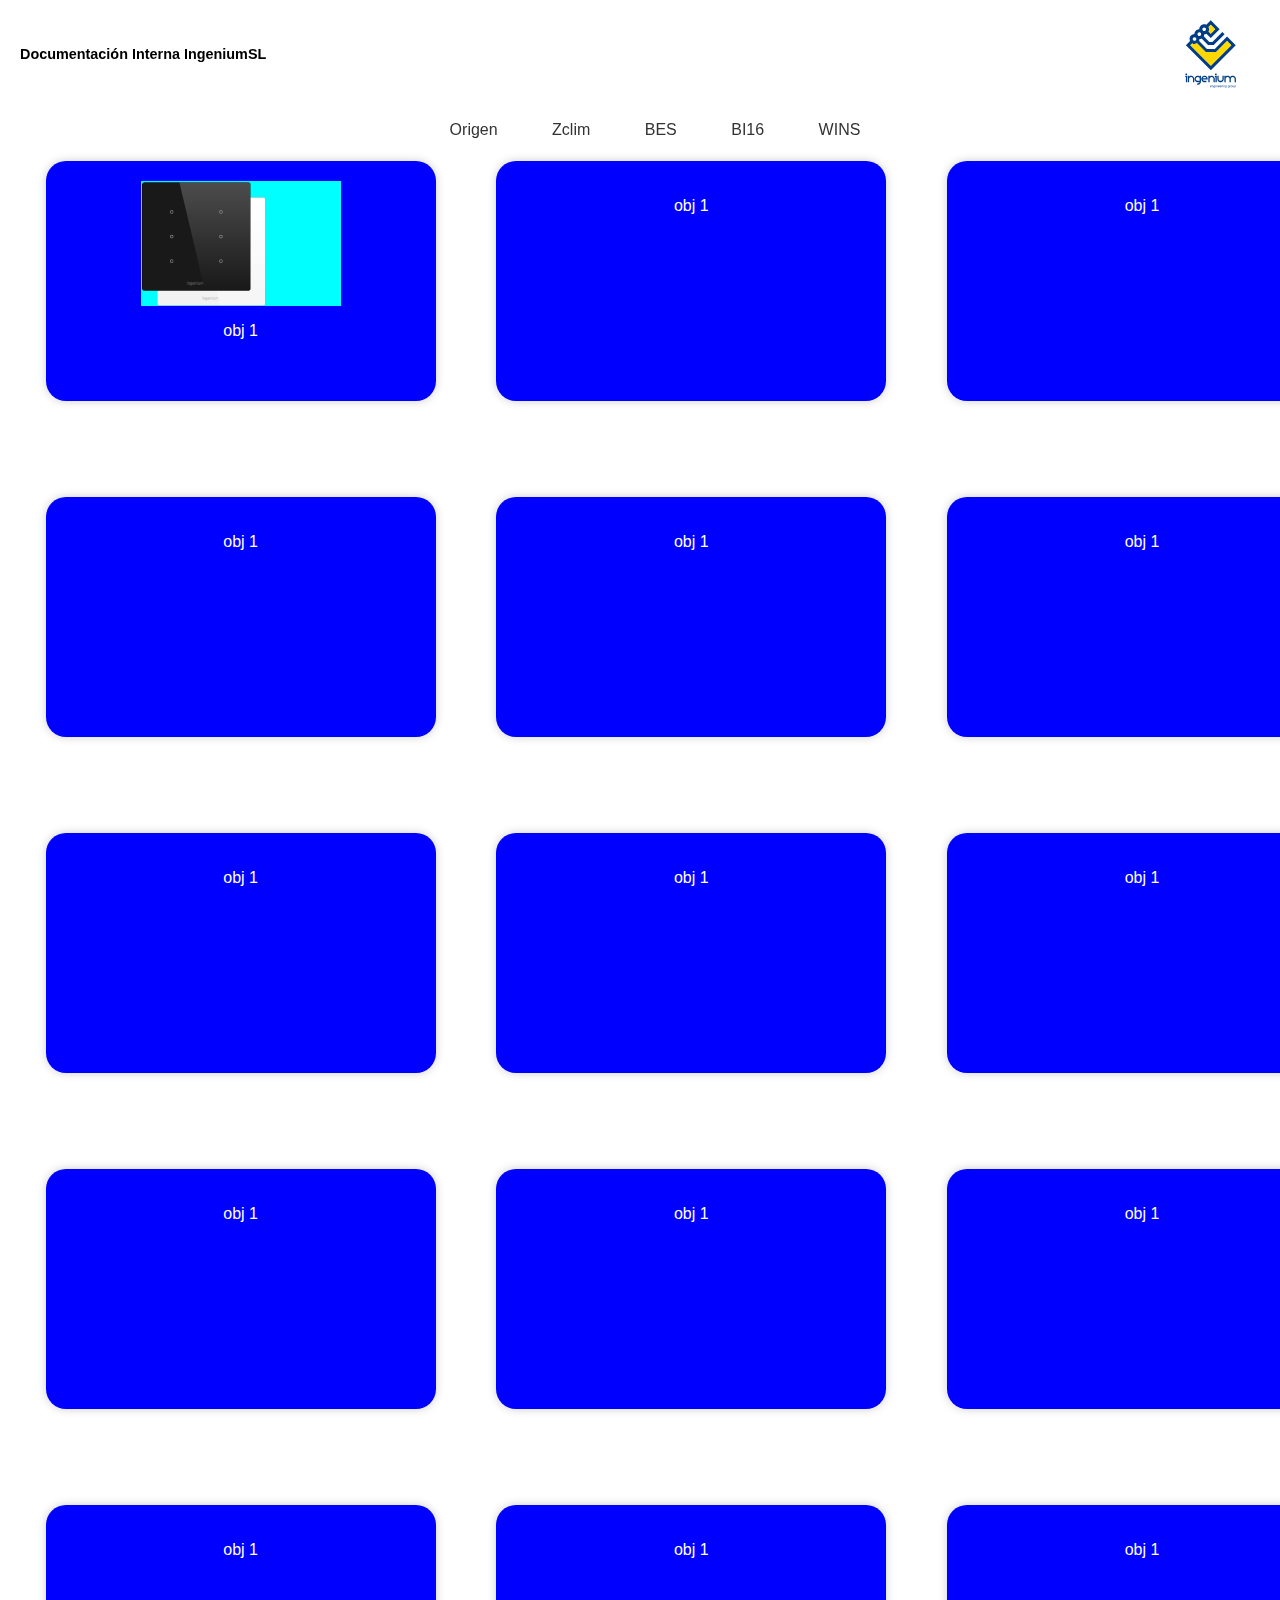
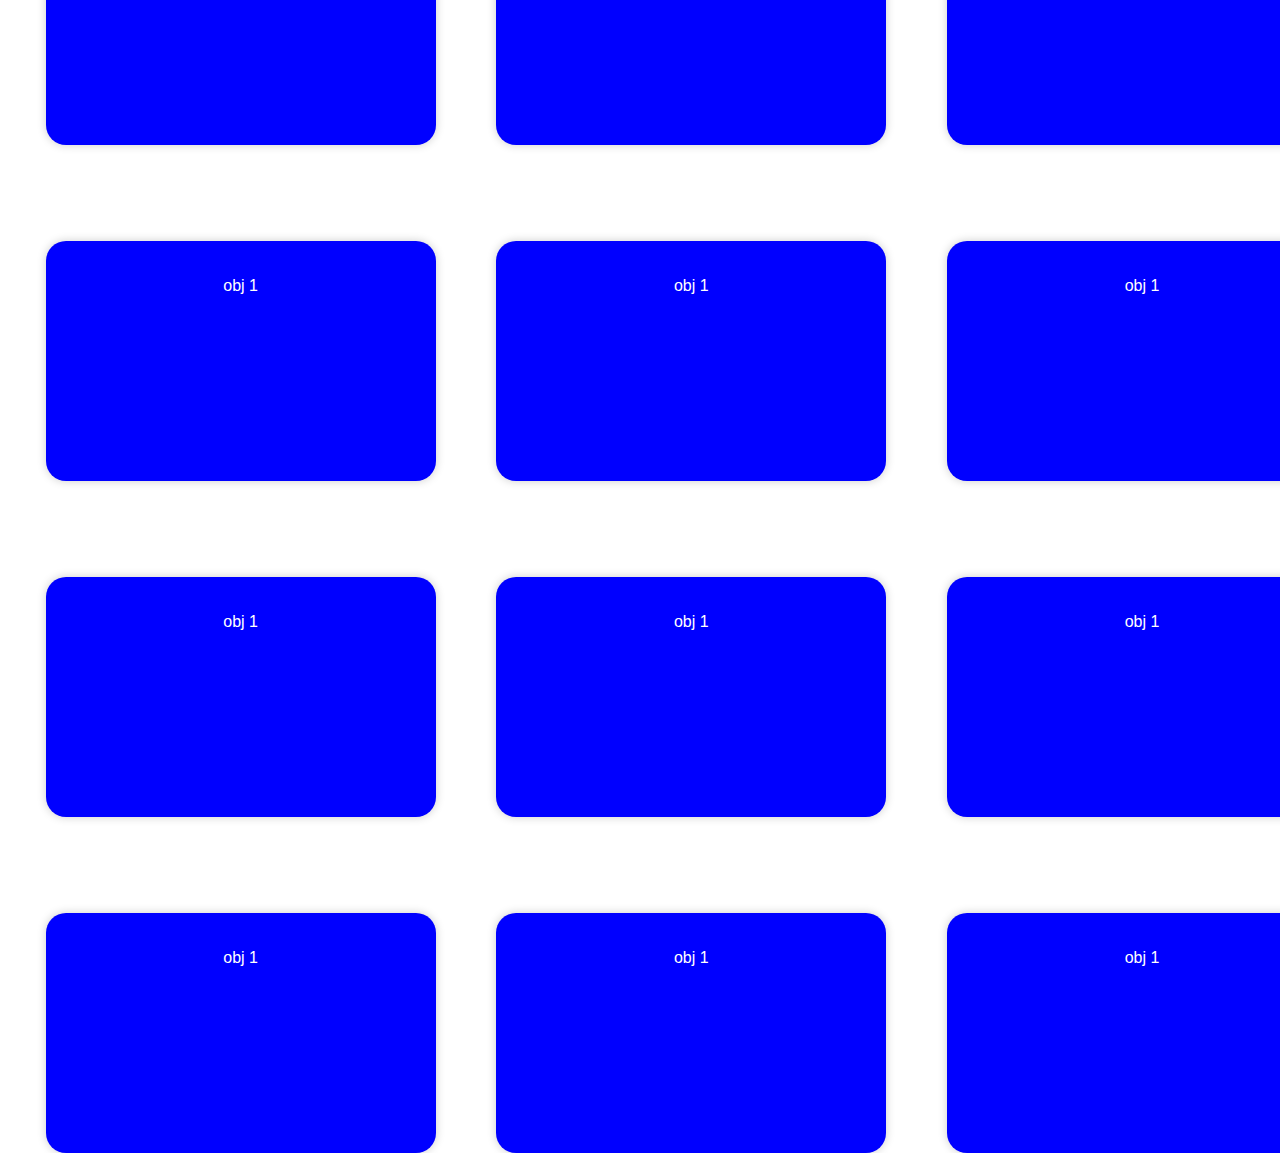
==== index.html @ 1d0ac73b "Creación pagina" ====
<!DOCTYPE html>
<html lang="es">
  <head>
    <meta charset="UTF-8" />
    <meta name="viewport" content="width=device-width, initial-scale=1.0" />
    <title>Documentación interna IngeniumSL</title>
    <link rel="stylesheet" type="text/css" href="styles.css" />
  </head>
  <body>
    <header>
      <div class="menu1">
        <h1>Documentación Interna IngeniumSL</h1>
        <img class="logo" src="/img/logo_ingenium.svg" alt="Imagen" />
      </div>
      <nav class="navbar">
        <ul>
          <li><a href="#">Origen</a></li>
          <li><a href="#">Zclim</a></li>
          <li><a href="#">BES</a></li>
          <li><a href="#">BI16</a></li>
          <li><a href="#">WINS</a></li>
        </ul>
      </nav>
    </header>
    <section class="container">
      <div class="obj1">
        <img src="img/prod_icon-Cubic-SQ6.png" alt="ft">
        <p>obj 1</p>
      </div>
      <div>
        <p>obj 1</p>
      </div>
      <div>
        <p>obj 1</p>
      </div>
      <div>
        <p>obj 1</p>
      </div>
      <div>
        <p>obj 1</p>
      </div>
      <div>
        <p>obj 1</p>
      </div>
      <div class="obj1">
        <p>obj 1</p>
      </div>
      <div>
        <p>obj 1</p>
      </div>
      <div>
        <p>obj 1</p>
      </div>
      <div>
        <p>obj 1</p>
      </div>
      <div>
        <p>obj 1</p>
      </div>
      <div>
        <p>obj 1</p>
      </div>
      <div class="obj1">
        <p>obj 1</p>
      </div>
      <div>
        <p>obj 1</p>
      </div>
      <div>
        <p>obj 1</p>
      </div>
      <div>
        <p>obj 1</p>
      </div>
      <div>
        <p>obj 1</p>
      </div>
      <div>
        <p>obj 1</p>
      </div>
      <div class="obj1">
        <p>obj 1</p>
      </div>
      <div>
        <p>obj 1</p>
      </div>
      <div>
        <p>obj 1</p>
      </div>
      <div>
        <p>obj 1</p>
      </div>
      <div>
        <p>obj 1</p>
      </div>
      <div>
        <p>obj 1</p>
      </div>
    </section>
  </body>
</html>
---- styles.css ----
body {
    font-family: Arial, sans-serif;
    margin: 0;
    padding: 0;
    overflow-y: auto;
    /* Permite el desplazamiento vertical si el contenido es más largo que la ventana */
}

header {
    position: fixed;
    top: 0;
    width: 100%;
    background-color: white;
    padding: 20px;
    height: 10%;
    text-align: center;
    z-index: 1000;
    /*INTENTODEANIMACION*/ animation: resize auto linear forwards;
  animation-timeline: scroll(root block);
}

header h1 {
    font-size: 90%;
}

.menu1 {
    justify-content: space-between;
}

.menu1,
.navbar {
    display: flex;
    /*justify-content: left; /* Centra los elementos horizontalmente */
    align-items: center;
    /* Alinea verticalmente al centro */
    margin-bottom: 0.5%;
    /* Espacio entre los dos bloques */
}

.navbar {
    display: flex;
    /* Usa flexbox para la barra de navegación */
    justify-content: center;
    /* Centra los elementos horizontalmente dentro de la barra */
    align-items: center;
    /* Borde inferior */
}

.navbar ul {
    list-style: none;
    padding: 0;
    display: inline-block;
    /* Permite que la lista sea horizontal */

    li{
        display: inline;
    /* Muestra los elementos de lista en línea */
    margin-right: 10px;
    /* Espacio entre elementos de lista */
    }
}



.navbar ul li a {
    display: inline-block;
    padding: 10px 20px;
    text-decoration: none;
    color: #333;
    /*Colordetextopredeterminado*/
    background-color: transparent;
    /*Fondotransparentepordefecto*/
    transition: transform 0.3s, background-color 0.3s;
    border-radius: 10%;
    -webkit-border-radius: 10%;
    -moz-border-radius: 10%;
    -ms-border-radius: 10%;
    -o-border-radius: 10%;
}

.navbar ul li a:hover {
    background-color: blue;
    color: #fff;
    transform: scale(1.2);
    -webkit-transform: scale(1.2);
    -moz-transform: scale(1.2);
    -ms-transform: scale(1.2);
    -o-transform: scale(1.2);
    border-radius: 10%;
    -webkit-border-radius: 10%;
    -moz-border-radius: 10%;
    -ms-border-radius: 10%;
    -o-border-radius: 10%;
}

.logo {
    width: 4%;
    /* Ancho de la imagen del logo */
    height: auto;
    /* Altura automática para mantener la proporción */
    margin-right: 5%;
    /* Espacio a la derecha del logo */
}

.container {
    position: relative;
    width: 98%;
    /* El ancho del contenedor será el 98% del tamaño de la ventana */
    margin-left: 2%;
    margin-top: 11%;
    /* Empieza a un 15% del tamaño de la ventana */
    display: grid;
    grid-template-columns: repeat(3, 1fr);
    /* Distribuye en 4 columnas de tamaño flexible */
    gap: 5%;
    /* Espacio entre las columnas */
    background-color: white;
    /* Color de fondo del contenedor */
    padding: 20px;
    /* Añade relleno al contenedor */
    box-sizing: border-box;
    /* Incluye el borde en el ancho total del contenedor */
}


.container div {
    width: 350px;
    /* Ancho fijo */
    height: 200px;
    background-color: blue;
    /*Colordefondodeloselementosdiv*/
    padding: 20px;
    /*Espaciointernodentrodeloselementosdiv*/
    text-align: center;
    /*Alineacióndeltextoalcentro*/
    color: white;
    /*Colordeltexto*/
    border-radius: 20px;
    -webkit-border-radius: 20px;
    -moz-border-radius: 20px;
    -ms-border-radius: 20px;
    -o-border-radius: 20px;
    box-shadow: 0 0 10px rgba(0, 0, 0, 0.2); /* Sombra inicial */
    transition: box-shadow 0.3s ease;
    
}

.container :hover {
    box-shadow: 0 0 20px rgba(0, 0, 0, 0.4); /* Nueva sombra al hacer hover */
}

.container div img {
    display: block;
    /* Hacer que la imagen sea un bloque para controlar el tamaño */
    margin: 0 auto;
    /* Centrar la imagen horizontalmente */
    background-color: aqua;
}

@keyframes resize {
    from {
        opacity: 1;
    }

    /* Empieza con opacidad 0 (invisible) */
    to {
        opacity: 0;
    }

    /* Termina con opacidad 1 (visible) */
}
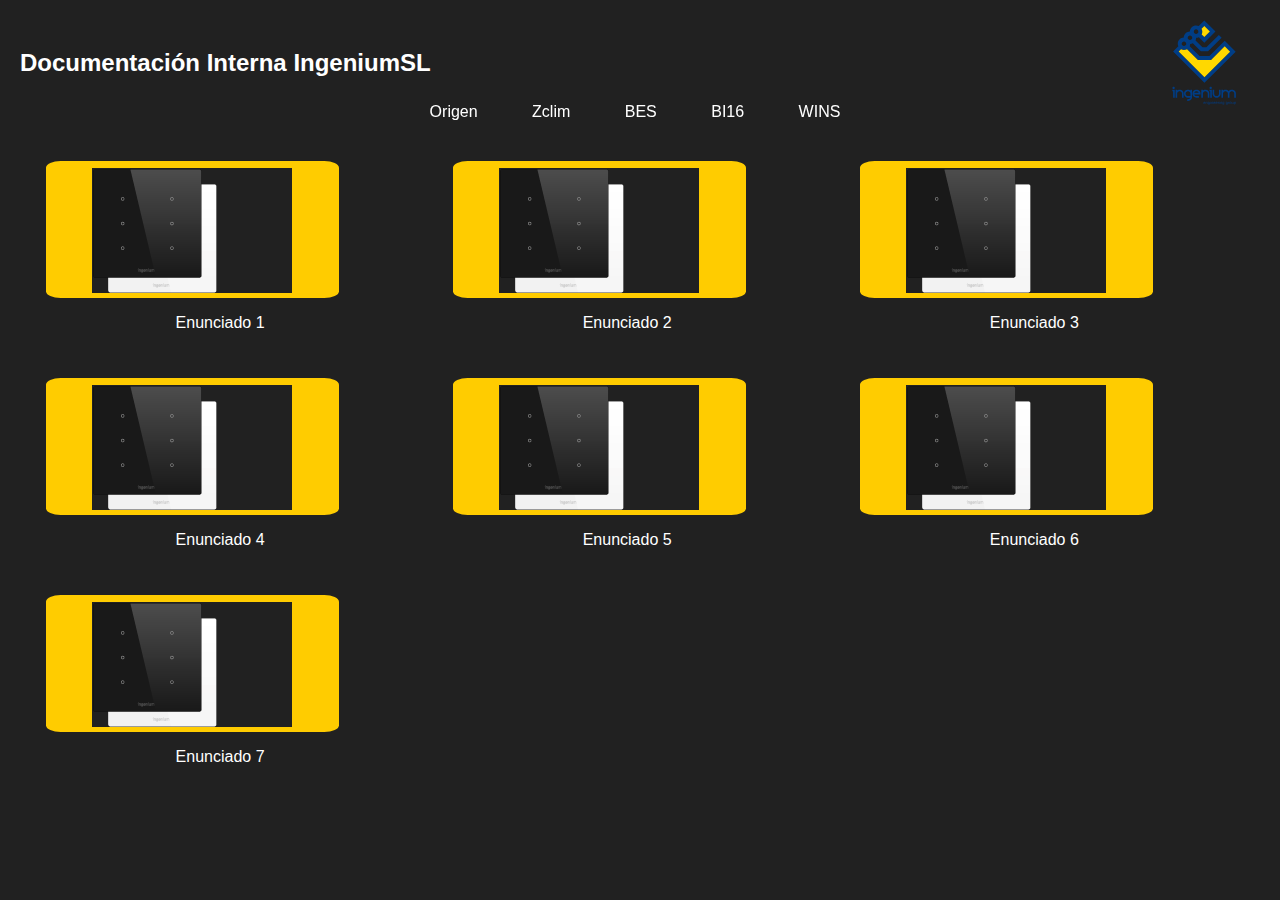
==== commit a704a416: "Integración nuevos estilos y archivo JSON" ====
--- a/index.html
+++ b/index.html
@@ -22,79 +22,64 @@
         </ul>
       </nav>
     </header>
+
     <section class="container">
-      <div class="obj1">
-        <img src="img/prod_icon-Cubic-SQ6.png" alt="ft">
-        <p>obj 1</p>
+      <div>
+        <div class="obj">
+          <a href="/pruebaOr.html#contenido#Enunciado_5">
+            <img src="img/prod_icon-Cubic-SQ6.png" alt="ft" />
+          </a>
+        </div>
+        <p>Enunciado 1</p>
       </div>
       <div>
-        <p>obj 1</p>
+        <div class="obj">
+          <a href="/productos/origen.html#contenido#Enunciado_2">
+            <img src="img/prod_icon-Cubic-SQ6.png" alt="ft" />
+          </a>
+        </div>
+        <p>Enunciado 2</p>
       </div>
       <div>
-        <p>obj 1</p>
+        <div class="obj">
+          <a href="/pruebaOr.html#contenido#Enunciado_5">
+            <img src="img/prod_icon-Cubic-SQ6.png" alt="ft" />
+          </a>
+        </div>
+        <p>Enunciado 3</p>
       </div>
       <div>
-        <p>obj 1</p>
+        <div class="obj">
+          <a href="/pruebaOr.html#contenido#Enunciado_5">
+            <img src="img/prod_icon-Cubic-SQ6.png" alt="ft" />
+          </a>
+        </div>
+        <p>Enunciado 4</p>
+      </div>
+      <!-- Aqui esta la prueba en la que accede directamente al producto que le indicamos, en este caso accederá directamente al -->
+      <div>
+        <div class="obj">
+          <a href="/pruebaOr.html#contenido#Enunciado_5">
+            <img src="img/prod_icon-Cubic-SQ6.png" alt="ft" />
+          </a>
+        </div>
+        <p>Enunciado 5</p>
       </div>
       <div>
-        <p>obj 1</p>
+        <div class="obj">
+          <a href="/pruebaOr.html#contenido#Enunciado_5">
+            <img src="img/prod_icon-Cubic-SQ6.png" alt="ft" />
+          </a>
+        </div>
+        <p>Enunciado 6</p>
       </div>
       <div>
-        <p>obj 1</p>
-      </div>
-      <div class="obj1">
-        <p>obj 1</p>
-      </div>
-      <div>
-        <p>obj 1</p>
-      </div>
-      <div>
-        <p>obj 1</p>
-      </div>
-      <div>
-        <p>obj 1</p>
-      </div>
-      <div>
-        <p>obj 1</p>
-      </div>
-      <div>
-        <p>obj 1</p>
-      </div>
-      <div class="obj1">
-        <p>obj 1</p>
-      </div>
-      <div>
-        <p>obj 1</p>
-      </div>
-      <div>
-        <p>obj 1</p>
-      </div>
-      <div>
-        <p>obj 1</p>
-      </div>
-      <div>
-        <p>obj 1</p>
-      </div>
-      <div>
-        <p>obj 1</p>
-      </div>
-      <div class="obj1">
-        <p>obj 1</p>
-      </div>
-      <div>
-        <p>obj 1</p>
-      </div>
-      <div>
-        <p>obj 1</p>
-      </div>
-      <div>
-        <p>obj 1</p>
-      </div>
-      <div>
-        <p>obj 1</p>
-      </div>
-      <div>
-        <p>obj 1</p>
+        <div class="obj">
+          <a href="/pruebaOr.html#contenido#Enunciado_5">
+            <img src="img/prod_icon-Cubic-SQ6.png" alt="ft" />
+          </a>
+        </div>
+        <p>Enunciado 7</p>
       </div>
     </section>
   </body>
--- a/styles.css
+++ b/styles.css
@@ -1,86 +1,103 @@
+:root {
+    --color-primary: #ffcc00;
+    --color-primary-dark: #d4a000;
+    --color-primary-light: #ffe066;
+
+    --color-secondary: #424242;
+    --color-secondary-dark: #1b1b1b;
+    --color-secondary-light: #616161;
+
+    --color-background: #212121;
+
+    --color-text: #ffffff;
+    --color-text-light: #b0bec5;
+
+    --color-accent: #fbc02d;
+}
+
+
+
 body {
-    font-family: Arial, sans-serif;
+    font-family: 'Lucida Sans', 'Lucida Sans Regular', 'Lucida Grande', 'Lucida Sans Unicode', Geneva, Verdana, sans-serif;
     margin: 0;
     padding: 0;
     overflow-y: auto;
-    /* Permite el desplazamiento vertical si el contenido es más largo que la ventana */
+    /* background-color: #18135C; */
+    background-color: var(--color-background);
 }
 
 header {
     position: fixed;
     top: 0;
+    left: 0;
     width: 100%;
-    background-color: white;
+    background-color: var(--color-background);
     padding: 20px;
     height: 10%;
     text-align: center;
     z-index: 1000;
-    /*INTENTODEANIMACION*/ animation: resize auto linear forwards;
-  animation-timeline: scroll(root block);
+    animation: headera auto linear forwards;
+    /* animation-timeline: scroll(root block); */
+    animation-timeline: view();
+    -webkit-animation: headera auto linear forwards;
 }
 
 header h1 {
-    font-size: 90%;
+    font-size: 1.5em;
 }
 
 .menu1 {
     justify-content: space-between;
+    animation: resize auto linear forwards;
+    animation-timeline: scroll();
+    color: var(--color-text);
 }
 
 .menu1,
 .navbar {
     display: flex;
-    /*justify-content: left; /* Centra los elementos horizontalmente */
     align-items: center;
-    /* Alinea verticalmente al centro */
     margin-bottom: 0.5%;
-    /* Espacio entre los dos bloques */
 }
 
 .navbar {
     display: flex;
-    /* Usa flexbox para la barra de navegación */
     justify-content: center;
-    /* Centra los elementos horizontalmente dentro de la barra */
     align-items: center;
-    /* Borde inferior */
+    position: fixed;
+    left: 0;
+    width: 100%;
+    transform: translateY(-50%);
+    animation: resize1 auto linear forwards;
+    animation-timeline: scroll(root block);
 }
 
 .navbar ul {
     list-style: none;
     padding: 0;
     display: inline-block;
-    /* Permite que la lista sea horizontal */
-
-    li{
+    li {
         display: inline;
-    /* Muestra los elementos de lista en línea */
-    margin-right: 10px;
-    /* Espacio entre elementos de lista */
-    }
-}
-
-
+        margin-right: 10px;
+    }
+}
 
 .navbar ul li a {
     display: inline-block;
     padding: 10px 20px;
     text-decoration: none;
-    color: #333;
-    /*Colordetextopredeterminado*/
     background-color: transparent;
-    /*Fondotransparentepordefecto*/
     transition: transform 0.3s, background-color 0.3s;
     border-radius: 10%;
     -webkit-border-radius: 10%;
     -moz-border-radius: 10%;
     -ms-border-radius: 10%;
     -o-border-radius: 10%;
+    color: var(--color-text); 
 }
 
 .navbar ul li a:hover {
-    background-color: blue;
-    color: #fff;
+    color: var(--color-text);
     transform: scale(1.2);
     -webkit-transform: scale(1.2);
     -moz-transform: scale(1.2);
@@ -93,79 +110,113 @@
     -o-border-radius: 10%;
 }
 
+.navbar ul li a {
+    animation: resize2 auto linear forwards;
+    animation-timeline: scroll(root block);
+    -webkit-animation: resize2 auto linear forwards;
+}
+
 .logo {
-    width: 4%;
-    /* Ancho de la imagen del logo */
+    width: 5%;
     height: auto;
-    /* Altura automática para mantener la proporción */
     margin-right: 5%;
-    /* Espacio a la derecha del logo */
 }
 
 .container {
-    position: relative;
-    width: 98%;
-    /* El ancho del contenedor será el 98% del tamaño de la ventana */
+    position: absolute;
+    width: 94%; /* Establece el ancho del contenedor al 100% del ancho del viewport */
+    max-width: 94%;
+    margin: 0 auto;
     margin-left: 2%;
     margin-top: 11%;
-    /* Empieza a un 15% del tamaño de la ventana */
+    margin-bottom: 50%;
     display: grid;
-    grid-template-columns: repeat(3, 1fr);
-    /* Distribuye en 4 columnas de tamaño flexible */
+    grid-template-columns: repeat(3, 2fr);
     gap: 5%;
-    /* Espacio entre las columnas */
-    background-color: white;
-    /* Color de fondo del contenedor */
+    /* background-color: white; */
     padding: 20px;
-    /* Añade relleno al contenedor */
     box-sizing: border-box;
-    /* Incluye el borde en el ancho total del contenedor */
-}
-
+}
 
 .container div {
-    width: 350px;
-    /* Ancho fijo */
-    height: 200px;
-    background-color: blue;
-    /*Colordefondodeloselementosdiv*/
-    padding: 20px;
-    /*Espaciointernodentrodeloselementosdiv*/
-    text-align: center;
-    /*Alineacióndeltextoalcentro*/
-    color: white;
-    /*Colordeltexto*/
-    border-radius: 20px;
-    -webkit-border-radius: 20px;
-    -moz-border-radius: 20px;
-    -ms-border-radius: 20px;
-    -o-border-radius: 20px;
-    box-shadow: 0 0 10px rgba(0, 0, 0, 0.2); /* Sombra inicial */
-    transition: box-shadow 0.3s ease;
-    
-}
-
-.container :hover {
-    box-shadow: 0 0 20px rgba(0, 0, 0, 0.4); /* Nueva sombra al hacer hover */
+    text-align: center;
+    align-items: center;
+    /*PRUEBA ANIMACIÓN INTENTO*/
+    animation: pru auto linear forwards;
+    animation-timeline: view;
+}
+.container .obj {
+    width: 80%;
+    height: 65%;
+    background-color: var(--color-primary);
+    padding: 2%;
+    text-align: center;
+    color: var(--color-text);
+    border-radius:5%;
+    text-decoration: none;
+    -webkit-border-radius:5%;
+    -moz-border-radius:5%;
+    -ms-border-radius:5%;
+    -o-border-radius:5%;
+    transition: 0.3s ease;
+    -webkit-transition: 0.3s ease;
+    -moz-transition: 0.3s ease;
+    -ms-transition: 0.3s ease;
+    -o-transition: 0.3s ease;
+}
+
+.container .obj:hover {
+    box-shadow: 0 0 40px black;
+    scale: 1.07;
+}
+
+.container p {
+    text-align: center;
+    color: var(--color-text);
 }
 
 .container div img {
     display: block;
-    /* Hacer que la imagen sea un bloque para controlar el tamaño */
     margin: 0 auto;
-    /* Centrar la imagen horizontalmente */
-    background-color: aqua;
-}
+    background-color: var(--color-background);
+}
+
 
 @keyframes resize {
     from {
         opacity: 1;
     }
-
-    /* Empieza con opacidad 0 (invisible) */
     to {
         opacity: 0;
     }
-
-    /* Termina con opacidad 1 (visible) */
-}+}
+@keyframes resize1 {
+    from {
+        top: 15%;
+        color: initial;
+    }
+    to {
+        top: 8%;
+        color: var(--color-text);
+
+    }
+}
+
+@keyframes headera {
+    from {
+        background-color: initial;
+    }
+    to {
+        background-color: var(--color-background);
+    }
+}
+
+@keyframes resize2 {
+    from {
+        color: var(--color-text);
+    }
+    to {
+        color: var(--color-text);
+
+    }
+}
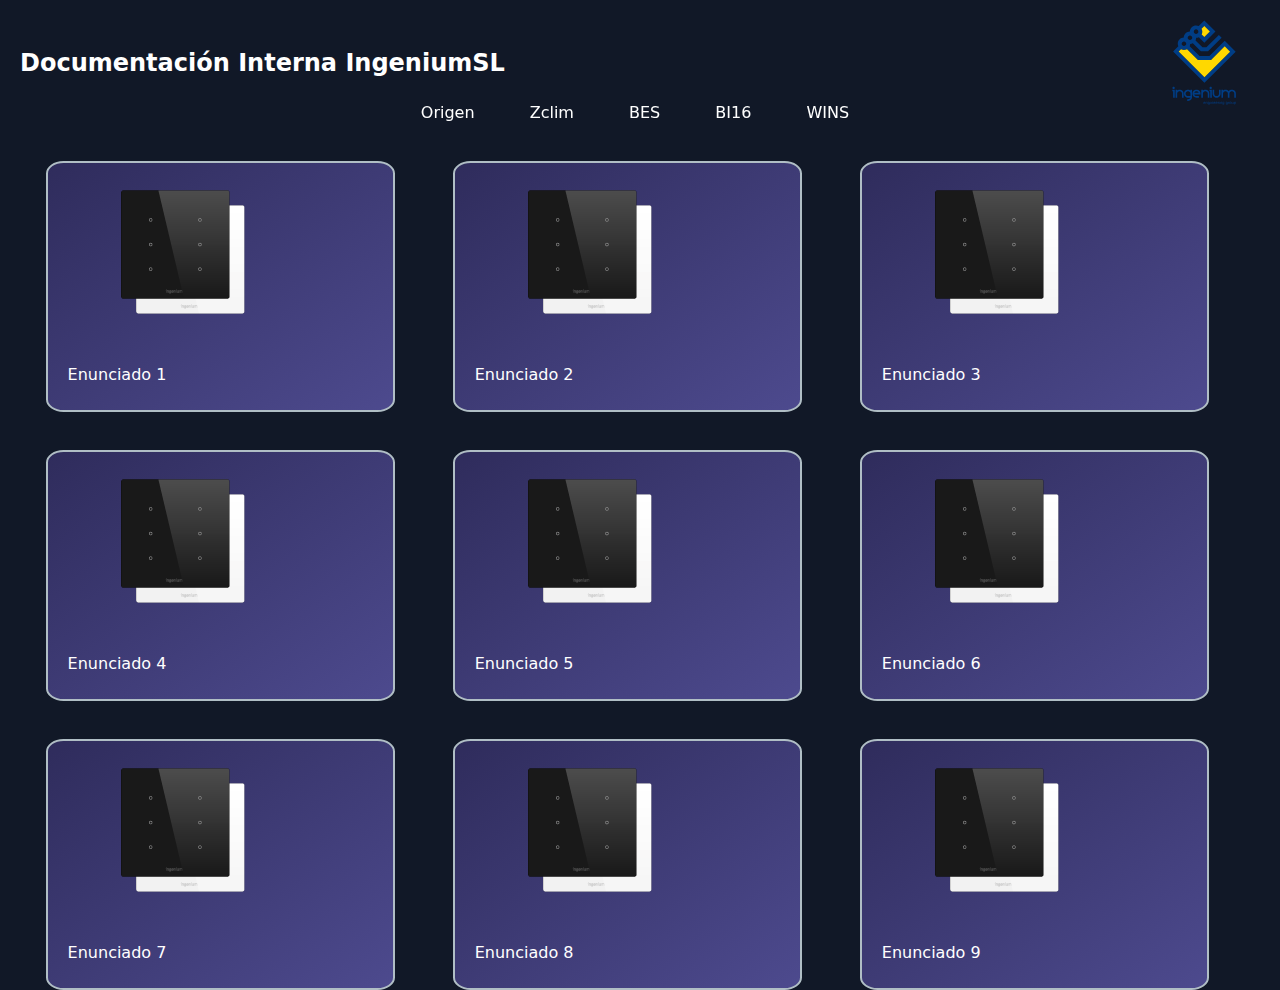
==== commit facb69df: "Nuevos menus y estilos" ====
--- a/index.html
+++ b/index.html
@@ -4,13 +4,13 @@
     <meta charset="UTF-8" />
     <meta name="viewport" content="width=device-width, initial-scale=1.0" />
     <title>Documentación interna IngeniumSL</title>
-    <link rel="stylesheet" type="text/css" href="styles.css" />
+    <link rel="stylesheet" type="text/css" href="/Styles/styles.css" />
   </head>
   <body>
     <header>
       <div class="menu1">
         <h1>Documentación Interna IngeniumSL</h1>
-        <img class="logo" src="/img/logo_ingenium.svg" alt="Imagen" />
+        <img class="logo" src="/Imagenes/logo_ingenium.svg" alt="Imagen" />
       </div>
       <nav class="navbar">
         <ul>
@@ -25,61 +25,76 @@
 
     <section class="container">
       <div>
-        <div class="obj">
-          <a href="/pruebaOr.html#contenido#Enunciado_5">
-            <img src="img/prod_icon-Cubic-SQ6.png" alt="ft" />
-          </a>
-        </div>
-        <p>Enunciado 1</p>
+        <a href="/Productos/origen.html">
+          <div class="obj">
+            <img src="/Imagenes/prod_icon-Cubic-SQ6.png" alt="ft" />
+          </div>
+          <p>Enunciado 1</p>
+        </a>
       </div>
       <div>
-        <div class="obj">
-          <a href="/productos/origen.html#contenido#Enunciado_2">
-            <img src="img/prod_icon-Cubic-SQ6.png" alt="ft" />
-          </a>
-        </div>
-        <p>Enunciado 2</p>
+        <a href="/Productos/origen.html">
+          <div class="obj">
+            <img src="/Imagenes/prod_icon-Cubic-SQ6.png" alt="ft" />
+          </div>
+          <p>Enunciado 2</p>
+        </a>
       </div>
       <div>
-        <div class="obj">
-          <a href="/pruebaOr.html#contenido#Enunciado_5">
-            <img src="img/prod_icon-Cubic-SQ6.png" alt="ft" />
-          </a>
-        </div>
-        <p>Enunciado 3</p>
+        <a href="/Productos/origen.html">
+          <div class="obj">
+            <img src="/Imagenes/prod_icon-Cubic-SQ6.png" alt="ft" />
+          </div>
+          <p>Enunciado 3</p>
+        </a>
       </div>
       <div>
-        <div class="obj">
-          <a href="/pruebaOr.html#contenido#Enunciado_5">
-            <img src="img/prod_icon-Cubic-SQ6.png" alt="ft" />
-          </a>
-        </div>
-        <p>Enunciado 4</p>
-      </div>
-      <!-- Aqui esta la prueba en la que accede directamente al producto que le indicamos, en este caso accederá directamente al -->
-      <div>
-        <div class="obj">
-          <a href="/pruebaOr.html#contenido#Enunciado_5">
-            <img src="img/prod_icon-Cubic-SQ6.png" alt="ft" />
-          </a>
-        </div>
-        <p>Enunciado 5</p>
+        <a href="/Productos/origen.html">
+          <div class="obj">
+            <img src="/Imagenes/prod_icon-Cubic-SQ6.png" alt="ft" />
+          </div>
+          <p>Enunciado 4</p>
+        </a>
       </div>
       <div>
-        <div class="obj">
-          <a href="/pruebaOr.html#contenido#Enunciado_5">
-            <img src="img/prod_icon-Cubic-SQ6.png" alt="ft" />
-          </a>
-        </div>
-        <p>Enunciado 6</p>
+        <a href="/Productos/origen.html">
+          <div class="obj">
+            <img src="/Imagenes/prod_icon-Cubic-SQ6.png" alt="ft" />
+          </div>
+          <p>Enunciado 5</p>
+        </a>
       </div>
       <div>
-        <div class="obj">
-          <a href="/pruebaOr.html#contenido#Enunciado_5">
-            <img src="img/prod_icon-Cubic-SQ6.png" alt="ft" />
-          </a>
-        </div>
-        <p>Enunciado 7</p>
+        <a href="/Productos/origen.html">
+          <div class="obj">
+            <img src="/Imagenes/prod_icon-Cubic-SQ6.png" alt="ft" />
+          </div>
+          <p>Enunciado 6</p>
+        </a>
+      </div>
+      <div>
+        <a href="/Productos/origen.html">
+          <div class="obj">
+            <img src="/Imagenes/prod_icon-Cubic-SQ6.png" alt="ft" />
+          </div>
+          <p>Enunciado 7</p>
+        </a>
+      </div>
+      <div>
+        <a href="/Productos/origen.html">
+          <div class="obj">
+            <img src="/Imagenes/prod_icon-Cubic-SQ6.png" alt="ft" />
+          </div>
+          <p>Enunciado 8</p>
+        </a>
+      </div>
+      <div>
+        <a href="/Productos/origen.html">
+          <div class="obj">
+            <img src="/Imagenes/prod_icon-Cubic-SQ6.png" alt="ft" />
+          </div>
+          <p>Enunciado 9</p>
+        </a>
       </div>
     </section>
   </body>
--- a/Styles/styles.css
+++ b/Styles/styles.css
@@ -0,0 +1,246 @@
+:root {
+    --color-primary: #111827;
+    --color-primary-dark: #080e16;
+    --color-primary-light: #1e293b;
+    --color-secondary: #424242;
+    --color-secondary-dark: #1b1b1b;
+    --color-secondary-light: #616161;
+    --color-background: #111827;
+    --color-text: #ffffff;
+    --color-text-light: #b0bec5;
+}
+
+
+
+body {
+    font-family: "Inter var", ui-sans-serif, system-ui, -apple-system, BlinkMacSystemFont, "Segoe UI", Roboto, "Helvetica Neue", Arial, "Noto Sans", sans-serif, "Apple Color Emoji", "Segoe UI Emoji", "Segoe UI Symbol", "Noto Color Emoji";
+    margin: 0;
+    padding: 0;
+    overflow-y: auto;
+    background-color: var(--color-background);
+}
+
+header {
+    position: fixed;
+    top: 0;
+    left: 0;
+    width: 100%;
+    background-color: var(--color-background);
+    padding: 20px;
+    height: 10%;
+    text-align: center;
+    z-index: 1000;
+    animation: headera auto linear forwards;
+    animation-timeline: view();
+    -webkit-animation: headera auto linear forwards;
+}
+
+header h1 {
+    font-size: 1.5em;
+}
+
+.menu1 {
+    justify-content: space-between;
+    animation: resize auto linear forwards;
+    animation-timeline: scroll();
+    color: var(--color-text);
+}
+
+.menu1,
+.navbar {
+    display: flex;
+    align-items: center;
+    margin-bottom: 0.5%;
+}
+
+.navbar {
+    display: flex;
+    justify-content: center;
+    align-items: center;
+    position: fixed;
+    left: 0;
+    width: 100%;
+    transform: translateY(-50%);
+    animation: resize1 auto linear forwards;
+    animation-timeline: scroll(root block);
+}
+
+.navbar ul {
+    list-style: none;
+    padding: 0;
+    display: inline-block;
+
+    li {
+        display: inline;
+        margin-right: 10px;
+    }
+}
+
+.navbar ul li a {
+    display: inline-block;
+    padding: 10px 20px;
+    text-decoration: none;
+    background-color: transparent;
+    transition: transform 0.3s, background-color 0.3s;
+    border-radius: 10%;
+    -webkit-border-radius: 10%;
+    -moz-border-radius: 10%;
+    -ms-border-radius: 10%;
+    -o-border-radius: 10%;
+    color: var(--color-text);
+}
+
+.navbar ul li a:hover {
+    color: var(--color-text);
+    transform: scale(1.2);
+    -webkit-transform: scale(1.2);
+    -moz-transform: scale(1.2);
+    -ms-transform: scale(1.2);
+    -o-transform: scale(1.2);
+    border-radius: 10%;
+    -webkit-border-radius: 10%;
+    -moz-border-radius: 10%;
+    -ms-border-radius: 10%;
+    -o-border-radius: 10%;
+}
+
+.navbar ul li a {
+    animation: resize2 auto linear forwards;
+    animation-timeline: scroll(root block);
+    -webkit-animation: resize2 auto linear forwards;
+}
+
+.logo {
+    width: 5%;
+    height: auto;
+    margin-right: 5%;
+}
+
+.container {
+    position: absolute;
+    width: 94%;
+    max-width: 94%;
+    margin: 0 auto;
+    margin-left: 2%;
+    margin-top: 11%;
+    margin-bottom: 50%;
+    display: grid;
+    grid-template-columns: repeat(3, 1fr);
+    gap: 5%;
+    padding: 20px;
+    box-sizing: border-box;
+
+}
+
+.container>div,
+.container>p {
+    background: linear-gradient(to bottom right, #2f2c5c, #4d4a8e);
+    border: 2px solid var(--color-text-light);
+    padding: 20px;
+    box-sizing: initial;
+    justify-content: center;
+    align-items: center;
+    border-radius: 5%;
+}
+
+.container div {
+    text-align: center;
+    align-items: center;
+    /*PRUEBA ANIMACIÓN INTENTO*/
+    animation: pru auto linear forwards;
+    animation-timeline: view;
+}
+
+.container .obj {
+    display: inline-block;
+    width: 80%;
+    height: 65%;
+    padding: 2%;
+    text-align: center;
+    align-items: center;
+    justify-content: center;
+    color: var(--color-text);
+    border-radius: 5%;
+    text-decoration: none;
+    -webkit-border-radius: 5%;
+    -moz-border-radius: 5%;
+    -ms-border-radius: 5%;
+    -o-border-radius: 5%;
+    transition: 0.3s ease;
+    -webkit-transition: 0.3s ease;
+    -moz-transition: 0.3s ease;
+    -ms-transition: 0.3s ease;
+    -o-transition: 0.3s ease;
+}
+
+.container a {
+    text-decoration: none;
+}
+
+.container div {
+    align-items: center;
+    justify-content: center;
+}
+
+.container :hover {
+    img {
+        scale: 1.07;
+    }
+}
+
+.container p {
+    padding-top: 5%;
+    text-align: left;
+    color: var(--color-text);
+}
+
+.container div img {
+    margin: auto;
+    display: block;
+    margin: 0 auto;
+}
+
+
+@keyframes resize {
+    from {
+        opacity: 1;
+    }
+
+    to {
+        opacity: 0;
+    }
+}
+
+@keyframes resize1 {
+    from {
+        top: 15%;
+        color: initial;
+    }
+
+    to {
+        top: 8%;
+        color: var(--color-text);
+
+    }
+}
+
+@keyframes headera {
+    from {
+        background-color: initial;
+    }
+
+    to {
+        background-color: var(--color-background);
+    }
+}
+
+@keyframes resize2 {
+    from {
+        color: var(--color-text);
+    }
+
+    to {
+        color: var(--color-text);
+
+    }
+}